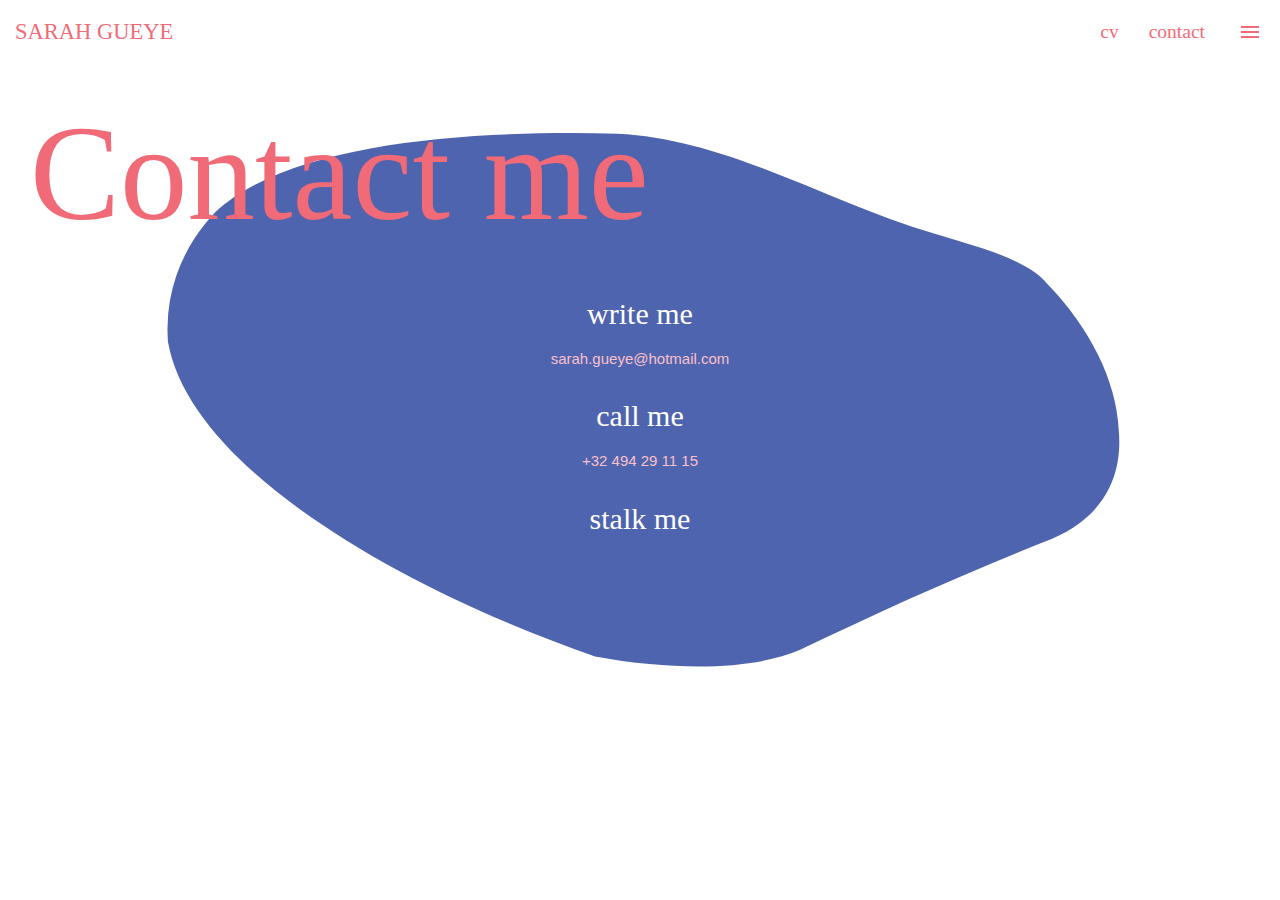
==== contact.html @ a8dc718b "page contact + mobile + suite" ====
<!DOCTYPE html>
<html lang="en">
    <head>
        <meta charset="UTF-8">
        
        <meta name="viewport" content="width=device-width, initial-scale=1.0">

        <!-- Compiled and minified CSS -->
        <link rel="stylesheet" href="https://cdnjs.cloudflare.com/ajax/libs/materialize/1.0.0/css/materialize.min.css">
        <!--        Material Icons-->
        <link href="https://fonts.googleapis.com/icon?family=Material+Icons" rel="stylesheet">

        <!--Jquery -->
        <script src="https://code.jquery.com/jquery-3.3.1.min.js"
                integrity="sha256-FgpCb/KJQlLNfOu91ta32o/NMZxltwRo8QtmkMRdAu8="
                crossorigin="anonymous">
        </script>

        <!--Font Awesome-->
        <link rel="stylesheet" href="https://use.fontawesome.com/releases/v5.6.3/css/all.css" integrity="sha384-UHRtZLI+pbxtHCWp1t77Bi1L4ZtiqrqD80Kn4Z8NTSRyMA2Fd33n5dQ8lWUE00s/" crossorigin="anonymous">

        <!-- CSS -->
        <link rel="stylesheet" href="./css/style.css">

        <title>Sarah Gueye</title>

    </head>
    <body id="contactBody">

        <!--    Navigation -->
        <header class="">
            <nav id="navWhite" class="nav-wrapper">
                <div class="s">
                    <a href="./index.html" class="logo-brand">Sarah Gueye</a>
                    <a href="" class="sidenav-trigger show-on-large right" data-target="mobile-menu">
                        <i class="material-icons">menu</i>
                    </a>
                    <ul class="right hide-on-med-and-down">
                        <li><a href="./assets/images/SarahGueye-cv.pdf">cv</a></li>
                        <li><a href="./contact.html">contact</a></li>
                    </ul>

                    <div class="sidenav right-aligned" style="transform: translateX(100%);"id="mobile-menu">
                        <div class="row">
                            <a class="right sidenav-close" href=""><i class="material-icons ">close</i></a>

                        </div>
                        <ul>
                            <li><a href="./index.html#3">About</a></li>
                            <li><a href="./index.html#4">Skills</a></li>
                            <li><a href="./portfolio.html">Portfolio</a></li>
                            <li><a href="./contact.html">Contact</a></li>
                        </ul>
                    </div>
                </div>
            </nav>
        </header>
        <main>
            <section id="contact" class="box">
                <div class="row">
                    <h2>Contact me</h2>
                    <!--<p class="center ">*Looking for an internship !</p>-->
                </div>

                <div class="col s12 m4 l8 center ">
                    
                    <div class="row">
                        <h3>write me</h3>
                        <div>
                            <!--<a href="mailto:sarah.gueye@hotmail.com"><i class="fas fa-envelope"></i></a> -->
                            <a href="mailto:sarah.gueye@hotmail.com">sarah.gueye@hotmail.com</a>
                            
                        </div>
                    </div>
                    
                    <div class="row">
                        <h3>call me</h3>
                        <div>
                            <!--<a href=""><i class="fas fa-mobile-alt"></i></a>-->
                            <a href="">+32 494 29 11 15</a> 
                        </div>
                    </div>
                    
                    <div id="stalk" class="row">
                        <h3 >stalk me</h3>
                        <div>
                            <a href="https://www.linkedin.com/in/sarah-gueye/"><i class="fab fa-linkedin-in"></i></a> 
                            <a href="https://github.com/SarahSouka"><i class="fab fa-github"></i></a>
                        </div>
                    </div>
                </div>

            </section>


        </main>




        <!-- Compiled and minified JavaScript -->
        <script src="https://cdnjs.cloudflare.com/ajax/libs/materialize/1.0.0/js/materialize.min.js">
        </script>

        <script>
            $(document).ready(function(){
                $('.sidenav').sidenav();
            });

            $(document).ready(function(){
                $('.modal').modal();
            });

        </script>



    </body>
</html>
---- css/style.css ----
@import url("assets/fonts/BigJohnSlimJoe/BIGJOHN.otf");
@import url("assets/fonts/BigJohnSlimJoe/SlimJoe.otf");
@import url("assets/fonts/Poppins/Poppins-Regular.ttf");
@import url("assets/fonts/Poppins/Poppins-Black.ttf");
@import url("assets/fonts/Poppins/Poppins-Bold.ttf");
@import url("assets/fonts/Poppins/Poppins-ExtraBold.ttf");
@import url("assets/fonts/Poppins/Poppins-ExtraLight.ttf");
@import url("assets/fonts/Poppins/Poppins-Light.ttf");
@import url("assets/fonts/Poppins/Poppins-Medium.ttf");
@import url("assets/fonts/Poppins/Poppins-SemiBold.ttf");
@import url("assets/fonts/Poppins/Poppins-Thin.ttf");
#sectionAbout h2, #sectionSkills h2, #sectionPortfolio h2, #portfolioBody h2, #contactBody h2 {
  font-size: 10em;
  font-family: "Big John";
  margin-bottom: 0; }

#section1 h1 {
  font-size: 7em;
  font-family: "Big John";
  color: #fff; }

@media (max-width: 992px) {
  #sectionAbout h2, #sectionSkills h2, #sectionPortfolio h2, #portfolioBody h2, #contactBody h2 {
    font-size: 8em; }

  #section1 h1 {
    font-size: 4em; } }
@media (max-width: 600px) {
  #sectionAbout h2, #sectionSkills h2, #sectionPortfolio h2, #portfolioBody h2, #contactBody h2 {
    font-size: 3em; }

  #section1 h1 {
    font-size: 2.5em; } }
body, nav {
  box-shadow: none;
  background-color: #F9C0CB; }

main {
  margin-right: 30px;
  margin-left: 30px; }

@media (max-width: 600px) {
  main {
    margin-right: 10px;
    margin-left: 10px; } }
/* ------ NAV ----- */
nav .logo-brand {
  color: #F16A77;
  font-family: "Poppins Light";
  font-size: 1.5em;
  margin: 15px;
  text-transform: uppercase; }
nav .logo-brand:hover {
  text-decoration: overline; }
nav .sidenav-trigger {
  color: #F16A77; }
nav .sidenav-trigger:hover {
  color: #4F64AE; }
nav ul a {
  font-family: "Poppins";
  color: #F16A77;
  font-size: 1.3em; }
nav ul a:hover {
  background-color: transparent;
  color: #4F64AE; }

/* ----- SIDE NAV -----*/
.sidenav {
  background-color: #F16A77;
  opacity: 0.8;
  box-shadow: none;
  font-family: "Poppins"; }
  .sidenav li a {
    color: #fff;
    font-size: 3em;
    margin: 5px; }
  .sidenav li a:hover {
    color: #4F64AE;
    background-color: transparent; }
  .sidenav .sidenav-close {
    color: #fff;
    margin: 10px; }
  .sidenav .sidenav-close:hover {
    color: #4F64AE; }

.sidenav-overlay {
  background-color: transparent; }

/* ------ SECTION 1 HOME ----- */
.box {
  height: 600px; }

/*@media (max-width:992px){
    .box{
        height: 400px;
    }
}*/
#section1 h1 span {
  color: #4F64AE; }
#section1 h1 span:hover {
  color: #F16A77; }
#section1 p {
  color: #F16A77;
  font-family: 'Poppins SemiBold'; }
#section1 p:hover {
  text-decoration: overline; }

/* ------ SECTION 2 ABOUT ----- */
#sectionAbout {
  background-image: url(./SVG/formeAbout.svg);
  background-repeat: no-repeat;
  background-size: 70%;
  background-position: center; }
  #sectionAbout h2 {
    color: #F16A77; }
  #sectionAbout #about {
    display: flex;
    justify-content: center;
    align-content: flex-start; }
  #sectionAbout p {
    color: #4F64AE;
    max-width: 600px;
    max-height: 400px;
    font-size: 1.3em;
    padding: 30px; }

@media (max-width: 992px) {
  #sectionAbout {
    background-image: none; }
    #sectionAbout p {
      text-align: justify;
      color: #fff; } }
/* ------ SECTION 3 SKILLS  ----- */
#sectionSkills #boxSkills {
  margin-top: 100px;
  /*min-height: 350px;*/ }
#sectionSkills h2 {
  color: #4F64AE; }
#sectionSkills #codeSkills {
  min-height: 350px;
  background-image: url(SVG/codeSkills.svg);
  background-repeat: no-repeat;
  background-size: 70%;
  background-position: center;
  display: flex;
  justify-content: center; }
  #sectionSkills #codeSkills li {
    color: #F16A77;
    font-size: 0.9em;
    padding-right: 20px;
    padding-left: 20px; }
  #sectionSkills #codeSkills li:hover {
    background-image: url(SVG/symbolCode.svg);
    background-repeat: no-repeat;
    background-size: 100%; }
@media (max-width: 992px) {
  #sectionSkills #codeSkills {
    background-size: 40%; } }
@media (max-width: 600px) {
  #sectionSkills #codeSkills {
    background-size: 80%; } }
#sectionSkills #designSkills {
  min-height: 350px;
  background-image: url(SVG/designSkills.svg);
  background-repeat: no-repeat;
  background-size: 75%;
  background-position: center;
  display: flex;
  justify-content: center; }
  #sectionSkills #designSkills li {
    color: #4F64AE;
    padding: 5px; }
  #sectionSkills #designSkills li:hover {
    background-image: url(SVG/symbolDesign.svg);
    background-repeat: no-repeat;
    background-size: 115%; }
@media (max-width: 992px) {
  #sectionSkills #designSkills {
    background-size: 40%; } }
@media (max-width: 600px) {
  #sectionSkills #designSkills {
    background-size: 80%; } }
#sectionSkills #softSkills {
  min-height: 350px;
  background-image: url(SVG/softSkills.svg);
  background-repeat: no-repeat;
  background-size: 70%;
  background-position: center;
  display: flex;
  justify-content: center; }
  #sectionSkills #softSkills li {
    color: #F16A77;
    padding-right: 15px;
    padding-left: 15px; }
  #sectionSkills #softSkills li:hover {
    background-image: url(SVG/symbolSoft.svg);
    background-repeat: no-repeat;
    background-size: 105%; }
@media (max-width: 992px) {
  #sectionSkills #softSkills {
    background-size: 40%; } }
@media (max-width: 600px) {
  #sectionSkills #softSkills {
    background-size: 80%; } }

/* ------ SECTION 4 PORTFOLIO  ----- */
#sectionPortfolio h2 {
  color: #fff; }
  #sectionPortfolio h2 a {
    color: #F16A77; }
  #sectionPortfolio h2 a:hover {
    color: #4F64AE; }

@media (max-width: 992px) {
  h2 {
    font-size: 6em; } }
/* ------ PAGE PORTFOLIO  ----- */
#portfolioBody, #navWhite {
  background-color: #fff; }

#portfolioBody h2 {
  color: #F16A77; }
#portfolioBody .portfolioThumbs {
  padding: 15px;
  padding-bottom: 20px;
  padding-top: 20px; }
#portfolioBody .modal {
  width: 80%;
  height: 80%; }
#portfolioBody #closeModal {
  color: #F16A77; }
#portfolioBody h4 {
  font-family: "Big John"; }
#portfolioBody p {
  font-family: "Poppins"; }

/* ----- PAGE CONTACT -----*/
#contactBody {
  background-color: #fff; }
  #contactBody h2 {
    color: #F16A77;
    font-size: 9em;
    margin-bottom: 20px; }
  #contactBody #contact {
    background-image: url(SVG/formeContact.svg);
    background-repeat: no-repeat;
    background-size: 85%;
    background-position: center; }
    #contactBody #contact h3 {
      font-family: "Big John";
      color: #fff;
      font-size: 2em; }
    #contactBody #contact p {
      color: #F16A77;
      font-family: 'Poppins SemiBold'; }
    #contactBody #contact a {
      color: #F9C0CB;
      margin: 10px; }
      #contactBody #contact a i {
        font-size: 1em;
        margin: 5px; }
    #contactBody #contact a:hover {
      color: #F16A77; }
    #contactBody #contact #stalk i {
      font-size: 1.8em; }

@media (max-width: 992px) {
  #contactBody {
    background-color: #4F64AE; }
    #contactBody #contact {
      display: flex;
      flex-direction: column;
      justify-content: center; }
    #contactBody h2 {
      font-size: 6em; } }
@media (max-width: 600px) {
  #contact h2 {
    font-size: 2.5em; } }
/* PAGINATION */
/*
.pag {
	position:fixed;
	left:50px;
	top: 50%;
  transform: translateY(-50%);

	font-size:1.4em;
	z-index: 10;
}
.pag a {
	display:block;
	height:20px;
	margin-bottom:5px;
	color:white;
	position:relative;
	padding:4px;
   
}
.pag a.active:after {
	box-shadow:inset 0 0 0 5px;
    //background-color: #fff;
}
.pag a .hover-text {
	position:absolute;
	right:15px;
	top:7px;
	opacity:0;
	-webkit-transition: opacity 0.5s ease;
	transition: opacity 0.5s ease;
	padding-right: 15px;
}
.pag a:hover .hover-text {
	opacity: 1;
}
.pag a:after {
	-webkit-transition:box-shadow 0.5s ease;
	transition:box-shadow 0.5s ease;
	width:10px;
	height:10px;
	display: block;
	border:1px solid;
	border-radius:50%;
	content:'';
	position: absolute;
	margin:auto;
	top:0;
	right:4px;
	bottom:0;
    color:#fff;
}
.panel4 .content {
  &.moved{
    opacity: 1;
    -webkit-transform: translate3d(0, 0, 0);
    transform: translate3d(0px, 0px, 0px);
  }
	text-align:center;
	opacity:0;
	-webkit-transition:all 0.8s ease 0.5s;
	transition:all 0.8s ease 0.5s;
	    -webkit-transform: translate3d(0px, 30px, 0px);
    transform: translate3d(0px, 30px, 0px);
	width:65%;
	margin:auto;
	left:0;
	right:0;
}
*/
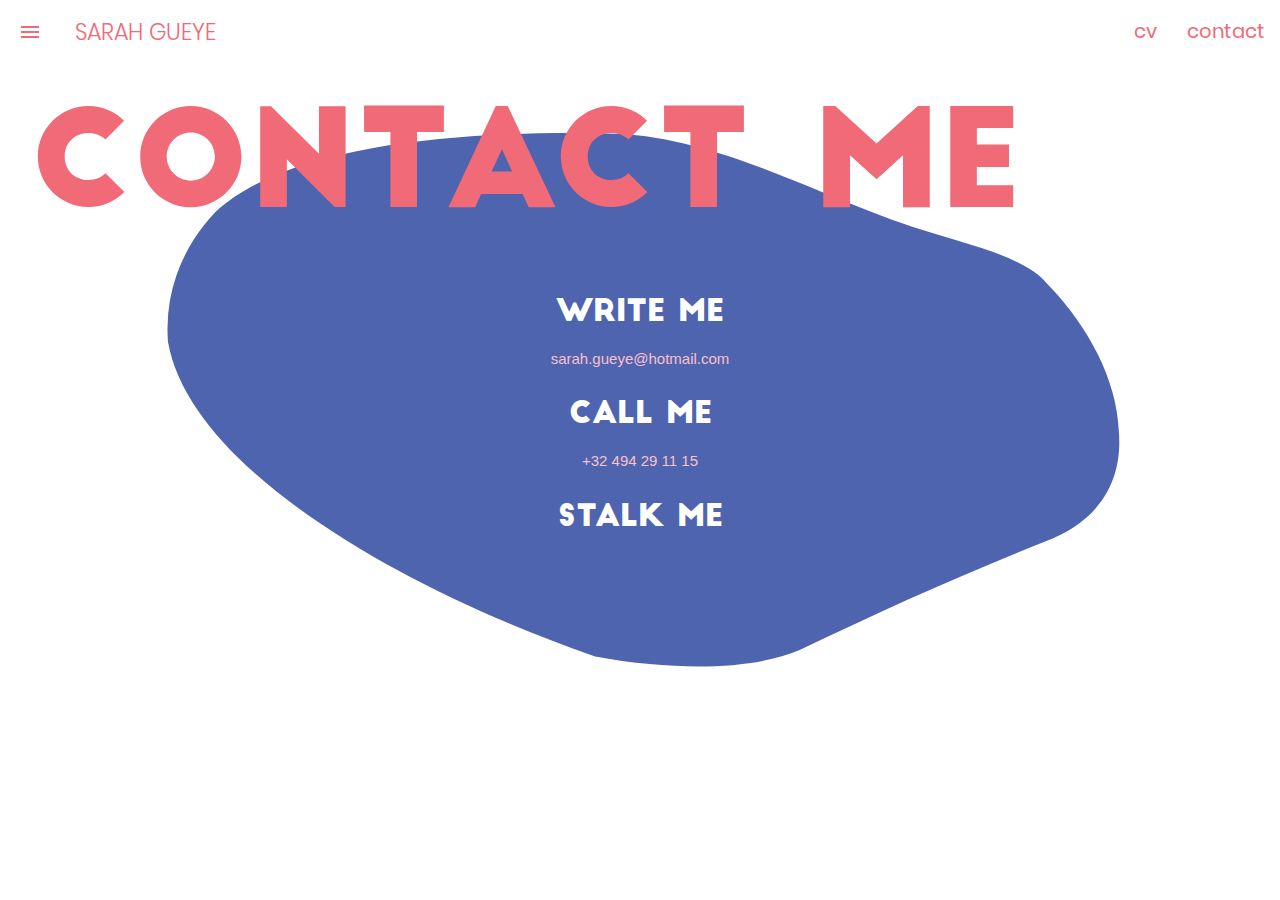
==== commit e3a115db: "final touches" ====
--- a/contact.html
+++ b/contact.html
@@ -2,10 +2,15 @@
 <html lang="en">
     <head>
         <meta charset="UTF-8">
-        
+
         <meta name="viewport" content="width=device-width, initial-scale=1.0">
+        <meta name="author" content="Sarah Gueye">
+        <meta name="description" content="CV Website of Sarah Gueye, Front-End Web Designer - Contact page">
 
-        <!-- Compiled and minified CSS -->
+        <!--Favicon-->
+        <link rel="shortcut icon" type="image/png" href="./assets/images/favicon.png">
+
+        <!-- Materialize Compiled and minified CSS -->
         <link rel="stylesheet" href="https://cdnjs.cloudflare.com/ajax/libs/materialize/1.0.0/css/materialize.min.css">
         <!--        Material Icons-->
         <link href="https://fonts.googleapis.com/icon?family=Material+Icons" rel="stylesheet">
@@ -25,6 +30,7 @@
         <title>Sarah Gueye</title>
 
     </head>
+
     <body id="contactBody">
 
         <!--    Navigation -->
@@ -32,47 +38,46 @@
             <nav id="navWhite" class="nav-wrapper">
                 <div class="s">
                     <a href="./index.html" class="logo-brand">Sarah Gueye</a>
-                    <a href="" class="sidenav-trigger show-on-large right" data-target="mobile-menu">
+                    <a href="" class="sidenav-trigger show-on-large left" data-target="mobile-menu">
                         <i class="material-icons">menu</i>
                     </a>
                     <ul class="right hide-on-med-and-down">
-                        <li><a href="./assets/images/SarahGueye-cv.pdf">cv</a></li>
+                        <li><a href="./assets/images/SarahGueye-cv.pdf" target="_blank">cv</a></li>
                         <li><a href="./contact.html">contact</a></li>
                     </ul>
 
-                    <div class="sidenav right-aligned" style="transform: translateX(100%);"id="mobile-menu">
+                    <div class="sidenav left-aligned" id="mobile-menu">
                         <div class="row">
                             <a class="right sidenav-close" href=""><i class="material-icons ">close</i></a>
+                        </div>
 
-                        </div>
                         <ul>
                             <li><a href="./index.html#3">About</a></li>
                             <li><a href="./index.html#4">Skills</a></li>
                             <li><a href="./portfolio.html">Portfolio</a></li>
                             <li><a href="./contact.html">Contact</a></li>
+                            <li><a href="./assets/images/SarahGueye-cv.pdf" target="_blank">cv</a></li>
                         </ul>
                     </div>
                 </div>
             </nav>
         </header>
+
         <main>
             <section id="contact" class="box">
                 <div class="row">
                     <h2>Contact me</h2>
-                    <!--<p class="center ">*Looking for an internship !</p>-->
                 </div>
 
                 <div class="col s12 m4 l8 center ">
-                    
                     <div class="row">
                         <h3>write me</h3>
                         <div>
                             <!--<a href="mailto:sarah.gueye@hotmail.com"><i class="fas fa-envelope"></i></a> -->
                             <a href="mailto:sarah.gueye@hotmail.com">sarah.gueye@hotmail.com</a>
-                            
                         </div>
                     </div>
-                    
+
                     <div class="row">
                         <h3>call me</h3>
                         <div>
@@ -80,7 +85,7 @@
                             <a href="">+32 494 29 11 15</a> 
                         </div>
                     </div>
-                    
+
                     <div id="stalk" class="row">
                         <h3 >stalk me</h3>
                         <div>
@@ -89,10 +94,7 @@
                         </div>
                     </div>
                 </div>
-
             </section>
-
-
         </main>
 
 
@@ -113,7 +115,5 @@
 
         </script>
 
-
-
     </body>
 </html>--- a/css/style.css
+++ b/css/style.css
@@ -9,14 +9,28 @@
 @import url("assets/fonts/Poppins/Poppins-Medium.ttf");
 @import url("assets/fonts/Poppins/Poppins-SemiBold.ttf");
 @import url("assets/fonts/Poppins/Poppins-Thin.ttf");
+@font-face {
+  font-family: Poppins-Regular;
+  src: url(../assets/fonts/Poppins/Poppins-Regular.ttf); }
+@font-face {
+  font-family: Poppins-Light;
+  src: url(../assets/fonts/Poppins/Poppins-Light.ttf); }
+@font-face {
+  font-family: Poppins-SemiBold;
+  src: url(../assets/fonts/Poppins/Poppins-SemiBold.ttf); }
+@font-face {
+  font-family: BIGJOHN;
+  src: url(../assets/fonts/BigJohnSlimJoe/BIGJOHN.otf); }
+/* COLORS */
+/* FONTS */
 #sectionAbout h2, #sectionSkills h2, #sectionPortfolio h2, #portfolioBody h2, #contactBody h2 {
   font-size: 10em;
-  font-family: "Big John";
+  font-family: "BIGJOHN";
   margin-bottom: 0; }
 
 #section1 h1 {
   font-size: 7em;
-  font-family: "Big John";
+  font-family: "BIGJOHN";
   color: #fff; }
 
 @media (max-width: 992px) {
@@ -46,7 +60,7 @@
 /* ------ NAV ----- */
 nav .logo-brand {
   color: #F16A77;
-  font-family: "Poppins Light";
+  font-family: "Poppins-Light";
   font-size: 1.5em;
   margin: 15px;
   text-transform: uppercase; }
@@ -57,7 +71,7 @@
 nav .sidenav-trigger:hover {
   color: #4F64AE; }
 nav ul a {
-  font-family: "Poppins";
+  font-family: "Poppins-Regular";
   color: #F16A77;
   font-size: 1.3em; }
 nav ul a:hover {
@@ -69,7 +83,7 @@
   background-color: #F16A77;
   opacity: 0.8;
   box-shadow: none;
-  font-family: "Poppins"; }
+  font-family: "Poppins-Regular"; }
   .sidenav li a {
     color: #fff;
     font-size: 3em;
@@ -86,22 +100,26 @@
 .sidenav-overlay {
   background-color: transparent; }
 
+/*-----BOUTON TOP-----*/
+#myBtn {
+  display: none;
+  position: fixed;
+  bottom: 20px;
+  right: 30px;
+  z-index: 99;
+  background-color: #F16A77; }
+
 /* ------ SECTION 1 HOME ----- */
 .box {
   height: 600px; }
 
-/*@media (max-width:992px){
-    .box{
-        height: 400px;
-    }
-}*/
 #section1 h1 span {
   color: #4F64AE; }
 #section1 h1 span:hover {
   color: #F16A77; }
 #section1 p {
   color: #F16A77;
-  font-family: 'Poppins SemiBold'; }
+  font-family: 'Poppins-SemiBold'; }
 #section1 p:hover {
   text-decoration: overline; }
 
@@ -109,7 +127,7 @@
 #sectionAbout {
   background-image: url(./SVG/formeAbout.svg);
   background-repeat: no-repeat;
-  background-size: 70%;
+  background-size: 75%;
   background-position: center; }
   #sectionAbout h2 {
     color: #F16A77; }
@@ -119,10 +137,18 @@
     align-content: flex-start; }
   #sectionAbout p {
     color: #4F64AE;
-    max-width: 600px;
+    max-width: 700px;
     max-height: 400px;
-    font-size: 1.3em;
+    font-size: 1.1em;
     padding: 30px; }
+  #sectionAbout span {
+    font-family: "Poppins-SemiBold"; }
+  #sectionAbout #hello {
+    font-family: "BIGJOHN";
+    color: #F16A77;
+    font-size: 1.5em; }
+  #sectionAbout #strong {
+    font-size: 1.2em; }
 
 @media (max-width: 992px) {
   #sectionAbout {
@@ -132,8 +158,7 @@
       color: #fff; } }
 /* ------ SECTION 3 SKILLS  ----- */
 #sectionSkills #boxSkills {
-  margin-top: 100px;
-  /*min-height: 350px;*/ }
+  margin-top: 100px; }
 #sectionSkills h2 {
   color: #4F64AE; }
 #sectionSkills #codeSkills {
@@ -220,19 +245,52 @@
 
 #portfolioBody h2 {
   color: #F16A77; }
+#portfolioBody h3 {
+  font-family: "BIGJOHN";
+  color: #F9C0CB; }
+#portfolioBody h4 {
+  color: #F16A77; }
+#portfolioBody .modal-trigger {
+  color: #F16A77; }
+#portfolioBody .modal-trigger:hover {
+  text-decoration: overline; }
 #portfolioBody .portfolioThumbs {
   padding: 15px;
-  padding-bottom: 20px;
-  padding-top: 20px; }
+  padding-bottom: 20px; }
+@media (max-width: 600px) {
+  #portfolioBody .portfolioThumbs {
+    display: none; } }
 #portfolioBody .modal {
   width: 80%;
   height: 80%; }
+  #portfolioBody .modal em {
+    font-size: 0.9em;
+    color: #4F64AE; }
 #portfolioBody #closeModal {
   color: #F16A77; }
 #portfolioBody h4 {
-  font-family: "Big John"; }
+  font-family: "BIGJOHN"; }
 #portfolioBody p {
-  font-family: "Poppins"; }
+  font-family: "Poppins-Regular"; }
+#portfolioBody .sidenav {
+  background-color: #F16A77;
+  opacity: 0.8;
+  box-shadow: none;
+  font-family: "Poppins-Regular"; }
+  #portfolioBody .sidenav li a {
+    color: #fff;
+    font-size: 3em;
+    margin: 5px; }
+  #portfolioBody .sidenav li a:hover {
+    color: #4F64AE;
+    background-color: transparent; }
+  #portfolioBody .sidenav .sidenav-close {
+    color: #fff;
+    margin: 10px; }
+  #portfolioBody .sidenav .sidenav-close:hover {
+    color: #4F64AE; }
+#portfolioBody .sidenav-overlay {
+  background-color: transparent; }
 
 /* ----- PAGE CONTACT -----*/
 #contactBody {
@@ -247,7 +305,7 @@
     background-size: 85%;
     background-position: center; }
     #contactBody #contact h3 {
-      font-family: "Big John";
+      font-family: "BIGJOHN";
       color: #fff;
       font-size: 2em; }
     #contactBody #contact p {
